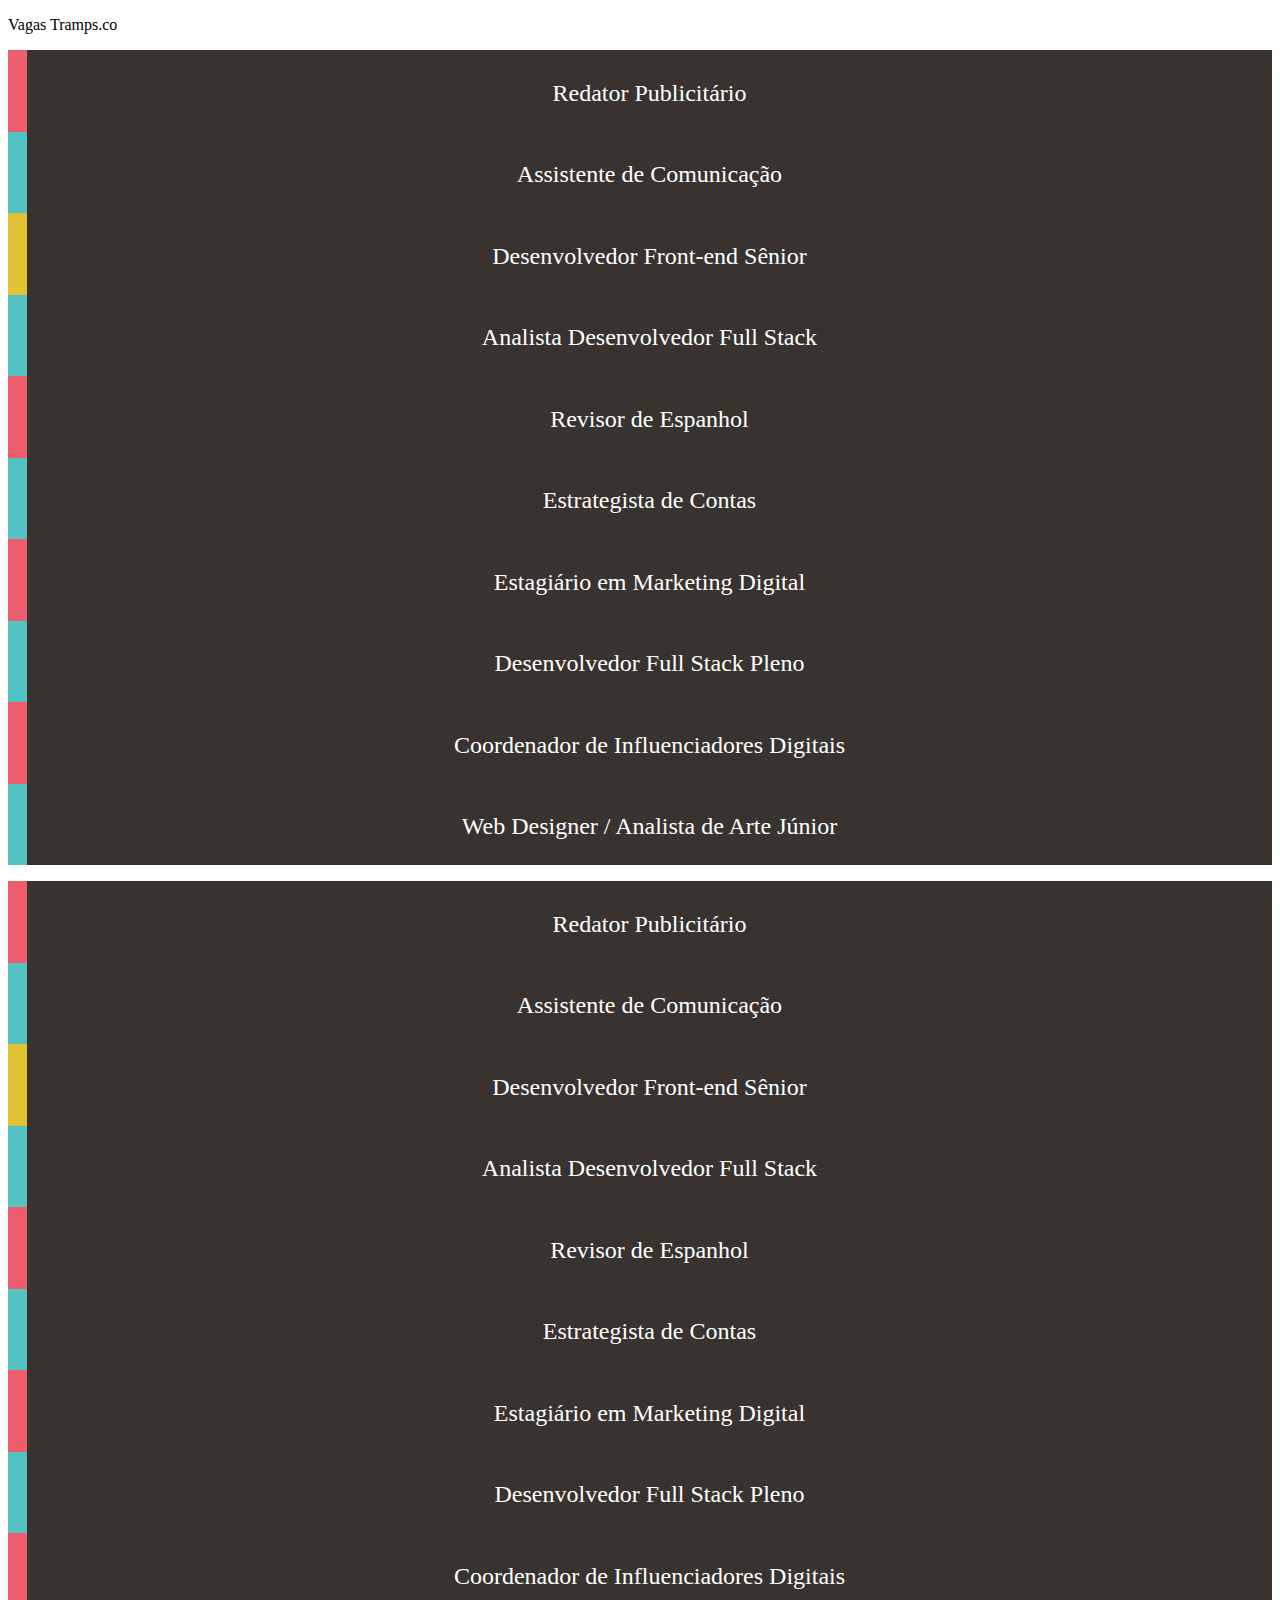
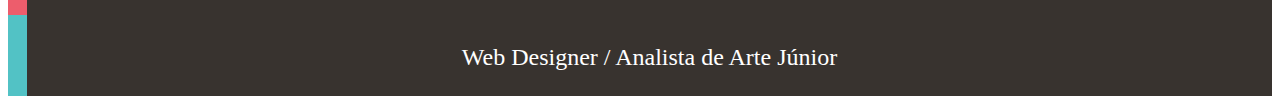
==== projetos/js/desafio-tramps/index.html @ 036e1dff "ajustes no desafio tramps" ====
<!DOCTYPE html>
<html lang="pt-br">
<head>
	<meta charset="UTF-8">
	<meta name="viewport" content="width=device-width, initial-scale=1.0">
	<meta http-equiv="X-UA-Compatible" content="ie=edge">
	<link rel="stylesheet" href="style.css">
	<title>Desafio widget da Tramps</title>

</head>
<body>	
	<p>Vagas Tramps.co</p>		
	<div id="listVagas"></div>	
</body>

<script src="main.js"></script>
<script src="main.js" src="tramp.json"></script>
</html>
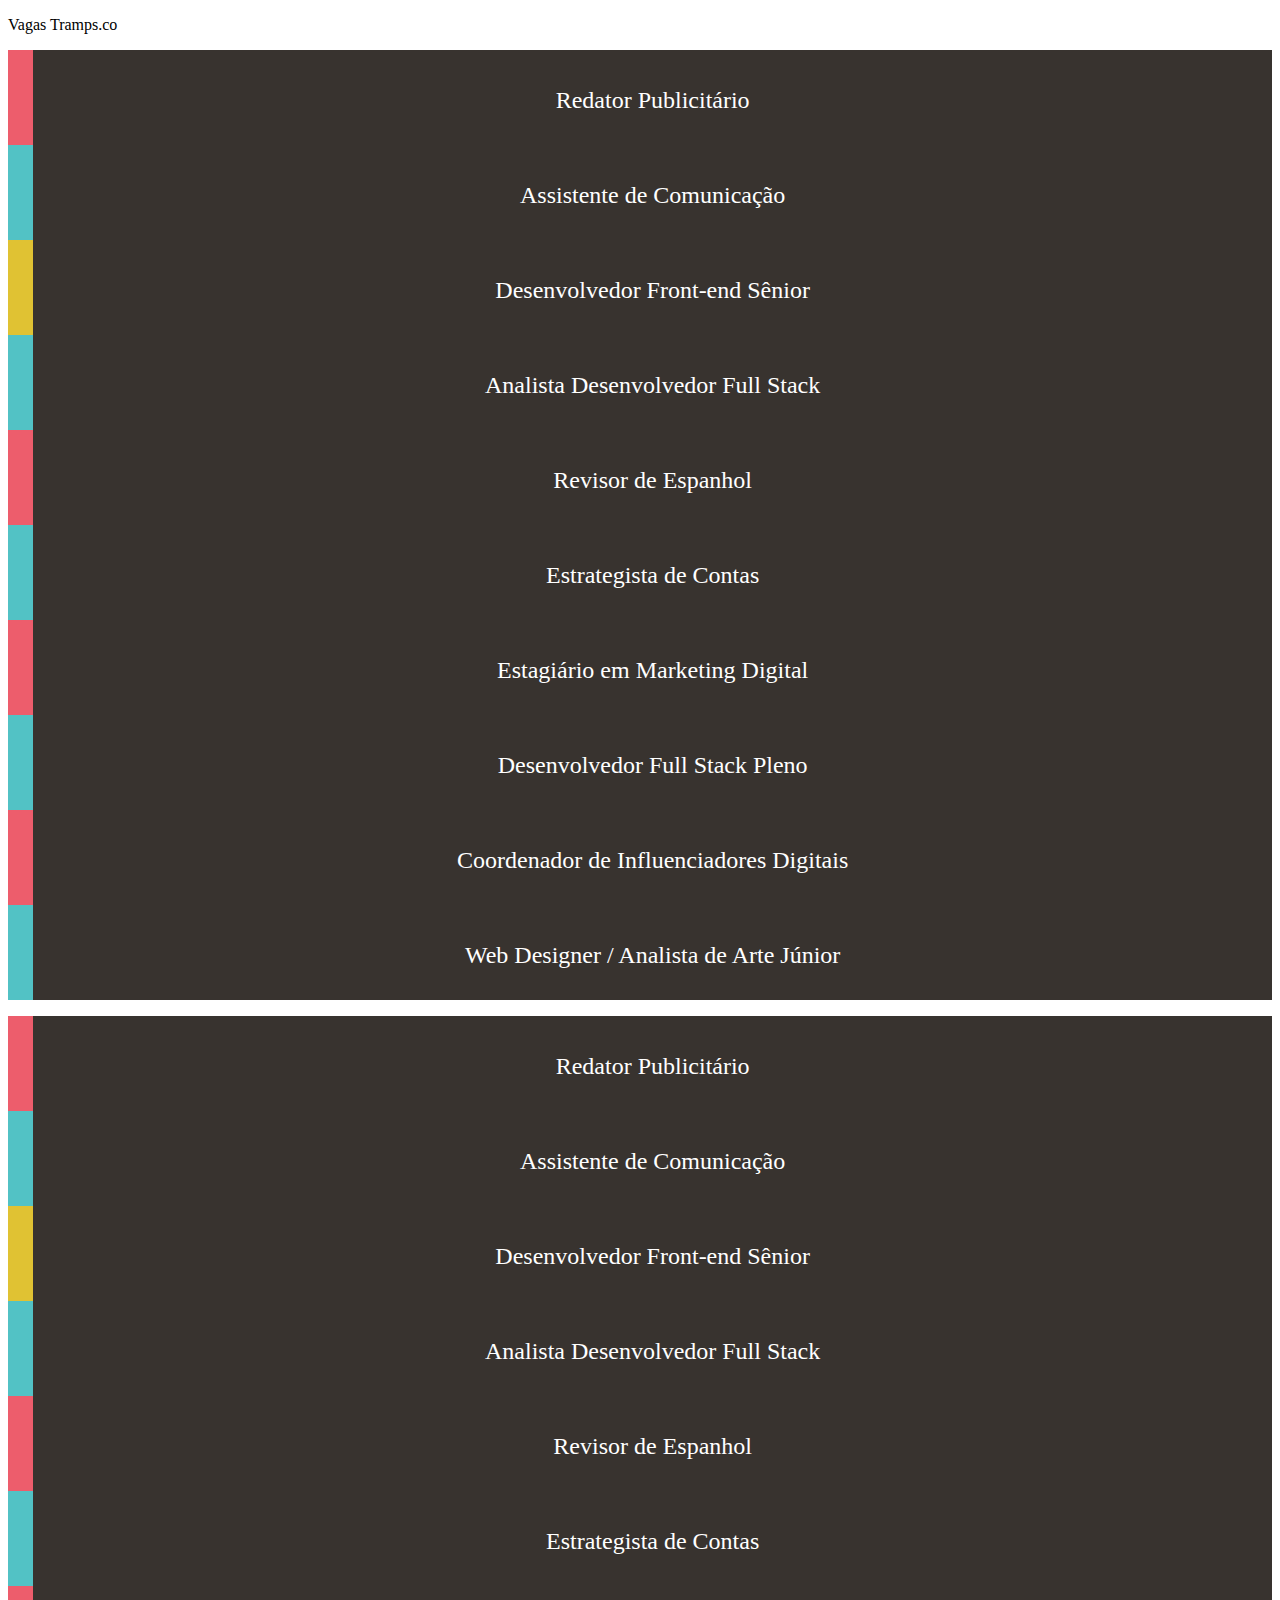
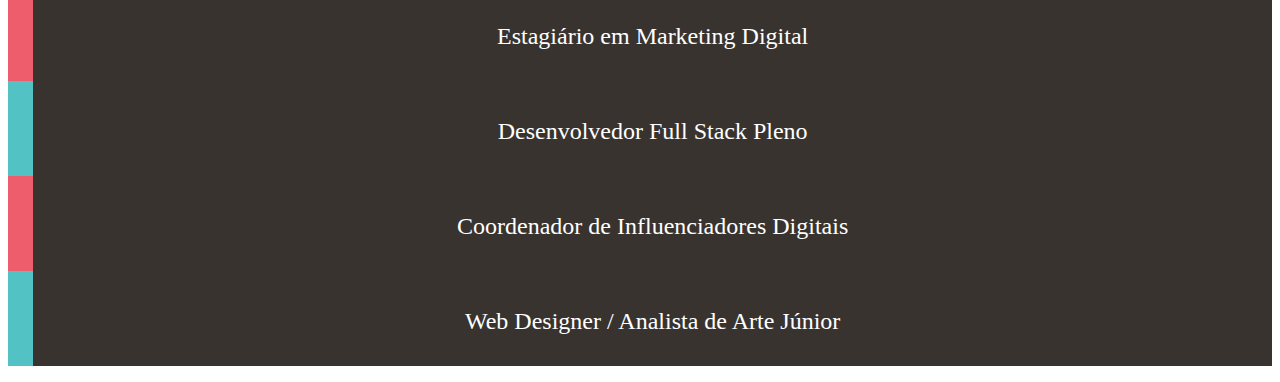
==== commit a9550682: "ajustes do desafio tramps" ====
--- a/projetos/js/desafio-tramps/index.html
+++ b/projetos/js/desafio-tramps/index.html
@@ -9,6 +9,7 @@
 
 </head>
 <body>	
+	
 	<p>Vagas Tramps.co</p>		
 	<div id="listVagas"></div>	
 </body>
